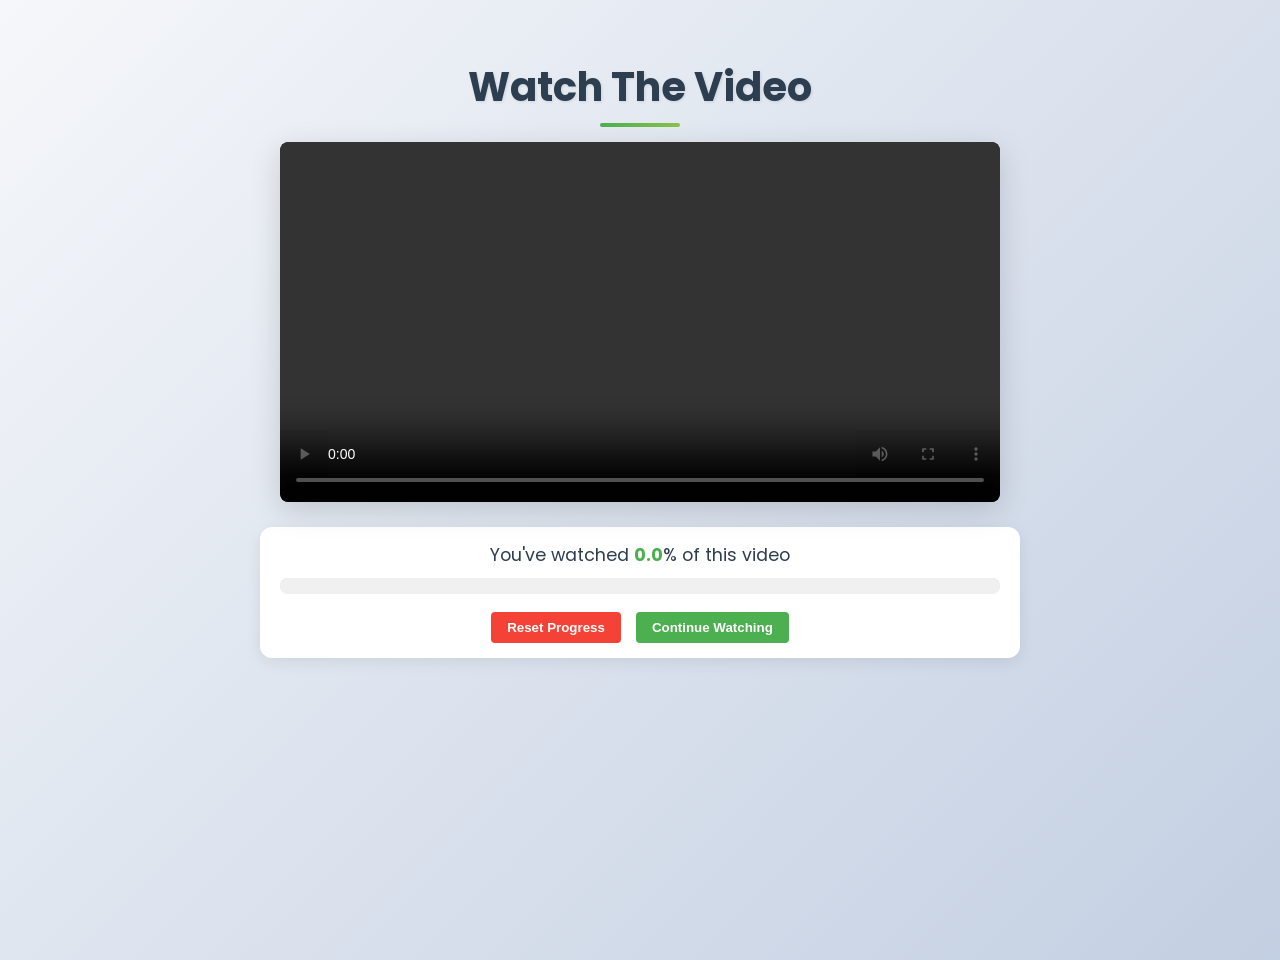
==== index.html @ 3141b615 "Video tracker implemented" ====
<!DOCTYPE html>
<html lang="en">
<head>
    <meta charset="UTF-8">
    <meta name="viewport" content="width=device-width, initial-scale=1.0">
    <title>Video Progress Tracker</title>
    <link rel="preconnect" href="https://fonts.googleapis.com">
    <link rel="preconnect" href="https://fonts.gstatic.com" crossorigin>
    <link href="https://fonts.googleapis.com/css2?family=Poppins:wght@400;500;600;700&display=swap" rel="stylesheet">
    <link rel="stylesheet" href="style.css">
</head>
<body>

    <h1>Watch The Video</h1>

    <div class="video-container">
        <video id="myVideo" controls>
            <source src="TP.mp4" type="video/mp4">
            Your browser doesn't support the video tag.
        </video>
    </div>

    <div class="progress-info">
        <div>You've watched <span id="progressText">0.0</span>% of this video</div>
        <progress id="progressBar" value="0" max="100"></progress>
        
        <div class="control-buttons">
            <button class="btn reset" id="resetProgress">Reset Progress</button>
            <button class="btn" id="jumpToMax">Continue Watching</button>
        </div>
    </div>

    <script src="script.js"></script>
</body>
</html>
---- style.css ----
body {
    font-family: 'Poppins', sans-serif;
    display: flex;
    flex-direction: column;
    align-items: center;
    padding: 30px;
    background: linear-gradient(135deg, #f5f7fa 0%, #c3cfe2 100%);
    min-height: 100vh;
    margin: 0;
}

h1 {
    color: #2c3e50;
    font-size: 2.5rem;
    margin-bottom: 25px;
    text-shadow: 1px 1px 3px rgba(0,0,0,0.1);
    position: relative;
}

h1:after {
    content: "";
    position: absolute;
    bottom: -10px;
    left: 50%;
    transform: translateX(-50%);
    width: 80px;
    height: 4px;
    background: linear-gradient(90deg, #4caf50, #8bc34a);
    border-radius: 2px;
}

.video-container {
    position: relative;
    width: 720px;
    max-width: 100%;
    border-radius: 8px;
    overflow: hidden;
    box-shadow: 0 8px 30px rgba(0,0,0,0.15);
    transition: transform 0.3s ease, box-shadow 0.3s ease;
}

.video-container:hover {
    transform: translateY(-5px);
    box-shadow: 0 12px 40px rgba(0,0,0,0.2);
}

video {
    display: block;
    width: 100%;
    border-radius: 8px;
    background-color: #000;
}

.progress-info {
    margin-top: 25px;
    width: 720px;
    max-width: 100%;
    text-align: center;
    font-size: 1.1em;
    color: #2c3e50;
    padding: 15px 20px;
    background-color: white;
    border-radius: 12px;
    box-shadow: 0 4px 15px rgba(0,0,0,0.08);
}

#progressBar {
    width: 100%;
    height: 16px;
    margin-top: 10px;
    appearance: none;
    border: none;
    border-radius: 8px;
    overflow: hidden;
    background-color: #f0f0f0;
    box-shadow: inset 0 2px 5px rgba(0,0,0,0.1);
}

/* Styling the progress bar fill */
#progressBar::-webkit-progress-bar {
    background-color: #f0f0f0;
    border-radius: 8px;
}

#progressBar::-webkit-progress-value {
    background: linear-gradient(90deg, #4caf50, #8bc34a);
    border-radius: 8px 0 0 8px;
    transition: width 0.2s ease-out;
    box-shadow: 0 0 10px rgba(76, 175, 80, 0.5);
}

#progressBar::-moz-progress-bar {
    background: linear-gradient(90deg, #4caf50, #8bc34a);
    border-radius: 8px;
    transition: width 0.2s ease-out;
}

#progressText {
    font-weight: bold;
    color: #4caf50;
    transition: color 0.3s;
}

.control-buttons {
    display: flex;
    justify-content: center;
    gap: 15px;
    margin-top: 15px;
}

.btn {
    padding: 8px 16px;
    background-color: #4caf50;
    color: white;
    border: none;
    border-radius: 4px;
    cursor: pointer;
    font-weight: 600;
    transition: all 0.2s;
}

.btn:hover {
    background-color: #3d9140;
    transform: translateY(-2px);
}

.btn.reset {
    background-color: #f44336;
}

.btn.reset:hover {
    background-color: #d32f2f;
}

@media (max-width: 768px) {
    h1 {
        font-size: 2rem;
    }
    
    .video-container, .progress-info {
        width: 95%;
    }
    
    .progress-info {
        padding: 10px;
    }
}
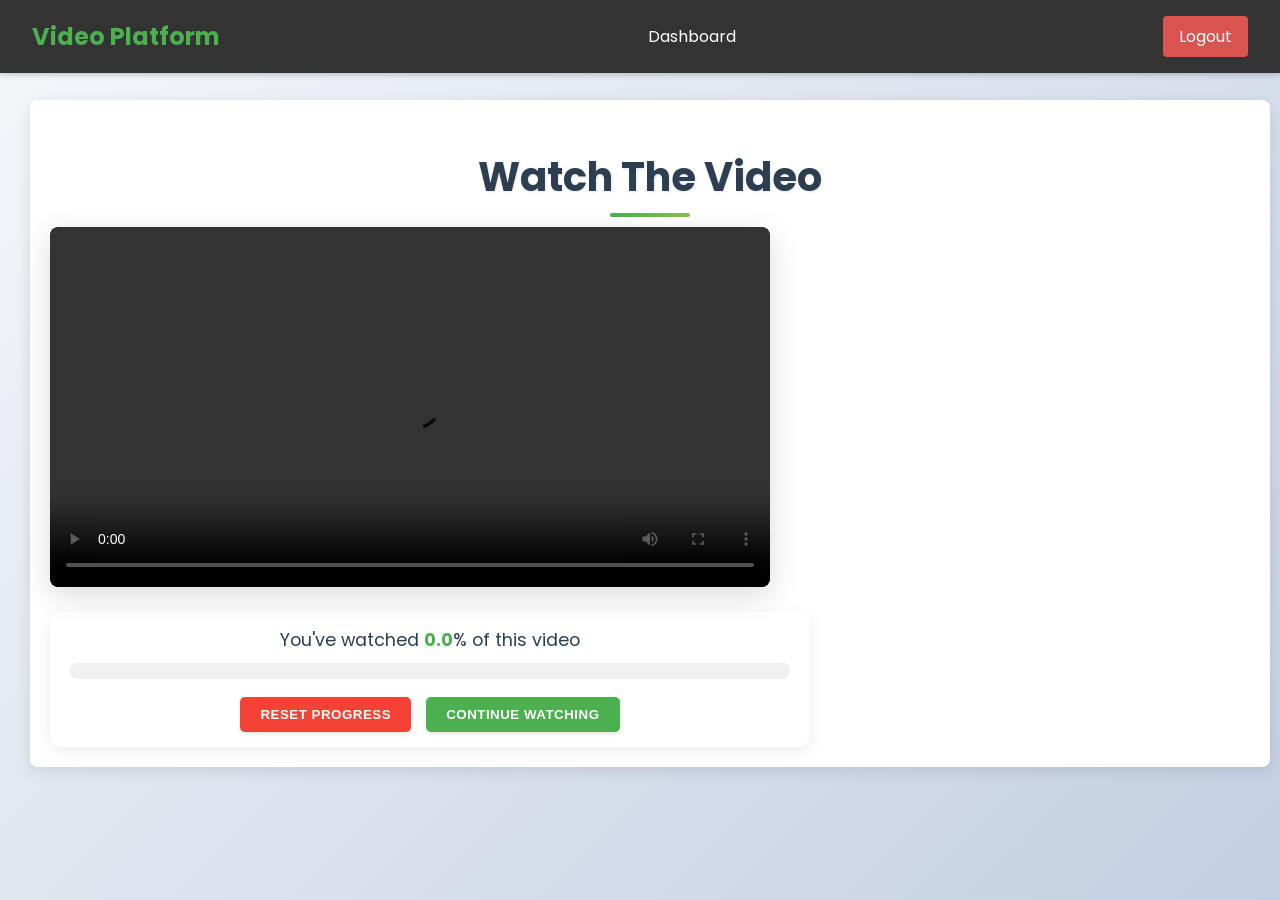
==== commit 649992e6: "Upgrade UI" ====
--- a/index.html
+++ b/index.html
@@ -1,4 +1,3 @@
-
 <!DOCTYPE html>
 <html lang="en">
 <head>
@@ -11,26 +10,59 @@
     <link rel="stylesheet" href="style.css">
 </head>
 <body>
+    <nav>
+        <ul>
+            <li><span class="site-title">Video Platform</span></li>
+            <li><a href="student.html">Dashboard</a></li>
+            <li><button onclick="logout()" class="logout-btn">Logout</button></li>
+        </ul>
+    </nav>
 
-    <h1>Watch The Video</h1>
+    <div class="main-container">
+        <h1>Watch The Video</h1>
 
-    <div class="video-container">
-        <video id="myVideo" controls>
-            <source src="TP.mp4" type="video/mp4">
-            Your browser doesn't support the video tag.
-        </video>
-    </div>
+        <div class="video-container">
+            <video id="myVideo" controls>
+                <source id="videoSource" src="" type="video/mp4">
+                Your browser doesn't support the video tag.
+            </video>
+        </div>
 
-    <div class="progress-info">
-        <div>You've watched <span id="progressText">0.0</span>% of this video</div>
-        <progress id="progressBar" value="0" max="100"></progress>
-        
-        <div class="control-buttons">
-            <button class="btn reset" id="resetProgress">Reset Progress</button>
-            <button class="btn" id="jumpToMax">Continue Watching</button>
+        <div class="progress-info">
+            <div>You've watched <span id="progressText">0.0</span>% of this video</div>
+            <progress id="progressBar" value="0" max="100"></progress>
+            
+            <div class="control-buttons">
+                <button class="btn reset" id="resetProgress">Reset Progress</button>
+                <button class="btn" id="jumpToMax">Continue Watching</button>
+            </div>
         </div>
     </div>
 
+    <script>
+    // Logout function
+    async function logout() {
+        const res = await fetch('/api/logout', {
+            method: 'POST',
+            credentials: 'include'
+        });
+        const data = await res.json();
+        if (data.success) {
+            window.location.href = 'login.html';
+        } else {
+            alert('Logout failed. Please try again.');
+        }
+    }
+
+    // Set video source based on query param
+    function getQueryParam(name) {
+        const url = new URL(window.location.href);
+        return url.searchParams.get(name);
+    }
+    const videoFile = getQueryParam('video') || 'TP.mp4';
+    document.getElementById('videoSource').src = '/uploads/' + videoFile;
+    document.getElementById('myVideo').load();
+    </script>
     <script src="script.js"></script>
 </body>
 </html>
--- a/style.css
+++ b/style.css
@@ -3,18 +3,23 @@
     display: flex;
     flex-direction: column;
     align-items: center;
-    padding: 30px;
+    padding-top: 80px;
+    padding-left: 30px;
+    padding-right: 30px;
+    padding-bottom: 30px;
     background: linear-gradient(135deg, #f5f7fa 0%, #c3cfe2 100%);
     min-height: 100vh;
     margin: 0;
+    box-sizing: border-box;
 }
 
 h1 {
     color: #2c3e50;
     font-size: 2.5rem;
-    margin-bottom: 25px;
+    margin-bottom: 20px;
     text-shadow: 1px 1px 3px rgba(0,0,0,0.1);
     position: relative;
+    text-align: center;
 }
 
 h1:after {
@@ -109,19 +114,23 @@
 }
 
 .btn {
-    padding: 8px 16px;
+    padding: 10px 20px;
     background-color: #4caf50;
     color: white;
     border: none;
-    border-radius: 4px;
+    border-radius: 5px;
     cursor: pointer;
     font-weight: 600;
-    transition: all 0.2s;
+    transition: all 0.2s ease-in-out;
+    box-shadow: 0 2px 4px rgba(0,0,0,0.1);
+    text-transform: uppercase;
+    letter-spacing: 0.5px;
 }
 
 .btn:hover {
     background-color: #3d9140;
     transform: translateY(-2px);
+    box-shadow: 0 4px 8px rgba(0,0,0,0.15);
 }
 
 .btn.reset {
@@ -132,7 +141,179 @@
     background-color: #d32f2f;
 }
 
+/* Table styling */
+table {
+    width: 100%;
+    border-collapse: collapse;
+    margin-top: 20px;
+    box-shadow: 0 2px 8px rgba(0,0,0,0.1);
+    border-radius: 8px;
+    overflow: hidden;
+}
+
+th, td {
+    border: 1px solid #ddd;
+    padding: 12px 15px;
+    text-align: left;
+    border-bottom: 1px solid #e0e0e0;
+}
+
+th {
+    background-color: #4caf50;
+    color: white;
+    font-weight: 600;
+}
+
+/* Alternating row colors for better readability */
+tr:nth-child(even) {
+    background-color: #f9f9f9;
+}
+
+tr:hover {
+    background-color: #f1f1f1;
+}
+
+/* Form styling */
+form {
+    background-color: #fff;
+    padding: 25px;
+    border-radius: 8px;
+    box-shadow: 0 4px 10px rgba(0,0,0,0.1);
+    margin-top: 20px;
+    width: 100%;
+    max-width: 500px;
+    margin-left: auto;
+    margin-right: auto;
+}
+
+form input[type="text"],
+form input[type="file"],
+form input[type="email"],
+form input[type="password"]
+{
+    width: calc(100% - 22px);
+    padding: 10px;
+    margin-bottom: 15px;
+    border: 1px solid #ccc;
+    border-radius: 4px;
+    box-sizing: border-box;
+}
+
+form label {
+    display: block;
+    margin-bottom: 8px;
+    font-weight: 500;
+    color: #333;
+}
+
+/* Radio button specific styling */
+form div.radio-group label {
+    display: inline-block;
+    margin-right: 15px;
+    font-weight: normal;
+}
+form div.radio-group input[type="radio"] {
+    margin-right: 5px;
+    vertical-align: middle;
+}
+
+/* Style for action buttons in tables */
+td .btn {
+    padding: 6px 12px;
+    font-size: 0.9em;
+    text-transform: none;
+}
+
+/* Container for main content to manage width and centering */
+.main-container {
+    width: 100%;
+    max-width: 1200px;
+    margin: 20px auto;
+    padding: 20px;
+    background-color: #ffffff;
+    border-radius: 8px;
+    box-shadow: 0 4px 15px rgba(0,0,0,0.1);
+}
+
+/* Navbar styles */
+nav {
+    background-color: #333;
+    color: white;
+    padding: 1em 0;
+    width: 100%;
+    position: fixed;
+    top: 0;
+    left: 0;
+    z-index: 1000;
+    box-shadow: 0 2px 5px rgba(0,0,0,0.2);
+}
+
+nav ul {
+    list-style-type: none;
+    margin: 0;
+    padding: 0 2em;
+    display: flex;
+    justify-content: space-between;
+    align-items: center;
+}
+
+nav ul li {
+    display: inline;
+}
+
+nav ul li a, nav ul li button {
+    color: white;
+    text-decoration: none;
+    padding: 0.5em 1em;
+    border-radius: 4px;
+    transition: background-color 0.3s;
+}
+
+nav ul li a:hover, nav ul li button:hover {
+    background-color: #555;
+}
+
+/* Style for logout button to distinguish it */
+nav ul li button.logout-btn {
+    background-color: #d9534f;
+    border: none;
+    cursor: pointer;
+    font-family: 'Poppins', sans-serif;
+    font-size: 1em;
+}
+
+nav ul li button.logout-btn:hover {
+    background-color: #c9302c;
+}
+
+/* Make the site logo/name more prominent */
+nav .site-title {
+    font-size: 1.5em;
+    font-weight: bold;
+    color: #4caf50;
+}
+
 @media (max-width: 768px) {
+    body {
+        padding-top: 70px;
+    }
+
+    nav ul {
+        flex-direction: column;
+        align-items: flex-start;
+    }
+    nav ul li {
+        display: block;
+        margin-bottom: 0.5em;
+    }
+    nav .site-title {
+        margin-bottom: 0.5em;
+    }
+    nav ul li button.logout-btn {
+        width: 100%;
+        text-align: left;
+    }
+
     h1 {
         font-size: 2rem;
     }
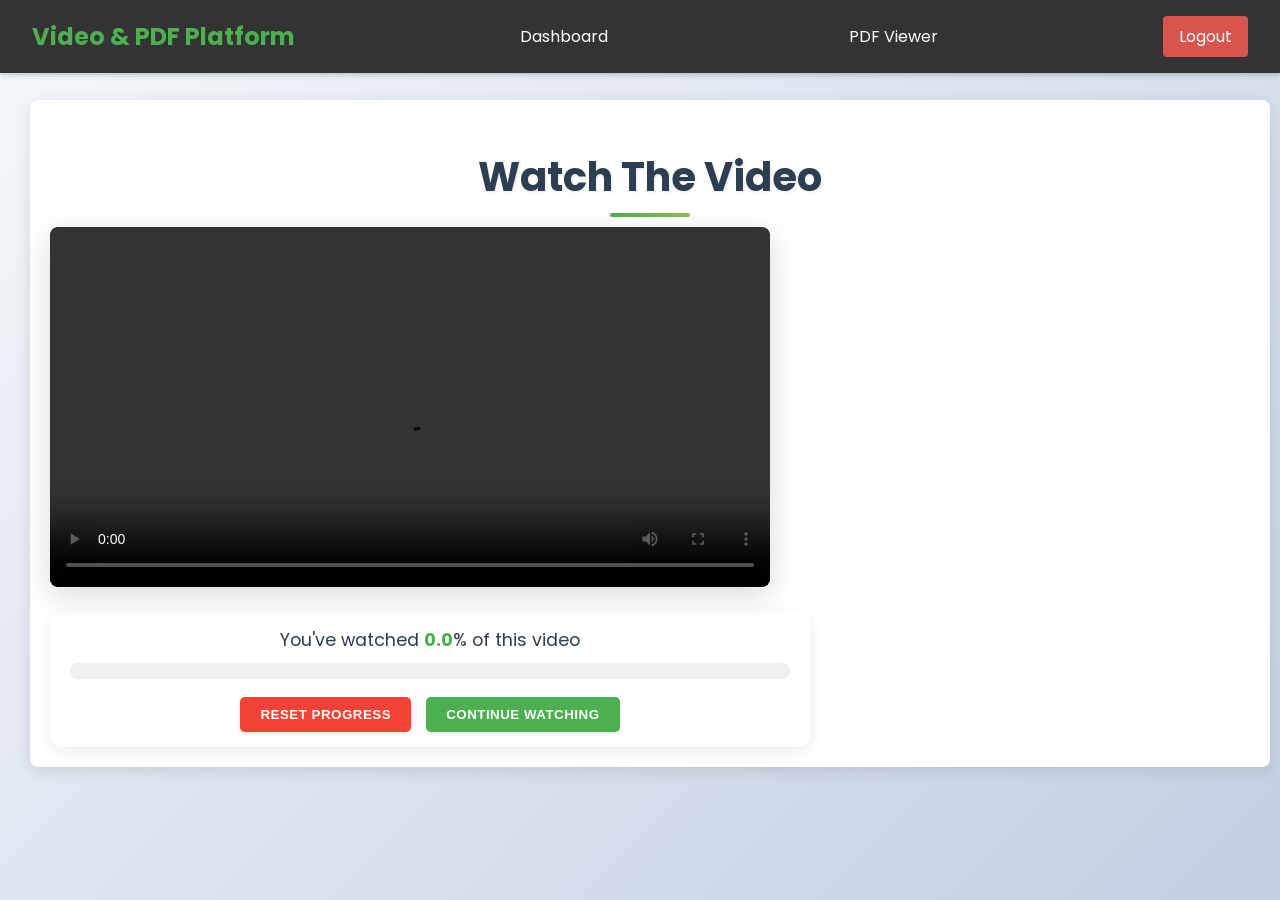
==== commit 7680290a: "Implement PDF Progress Tracker" ====
--- a/index.html
+++ b/index.html
@@ -12,8 +12,9 @@
 <body>
     <nav>
         <ul>
-            <li><span class="site-title">Video Platform</span></li>
+            <li><span class="site-title">Video & PDF Platform</span></li>
             <li><a href="student.html">Dashboard</a></li>
+            <li><a href="pdf_tracker.html">PDF Viewer</a></li>
             <li><button onclick="logout()" class="logout-btn">Logout</button></li>
         </ul>
     </nav>
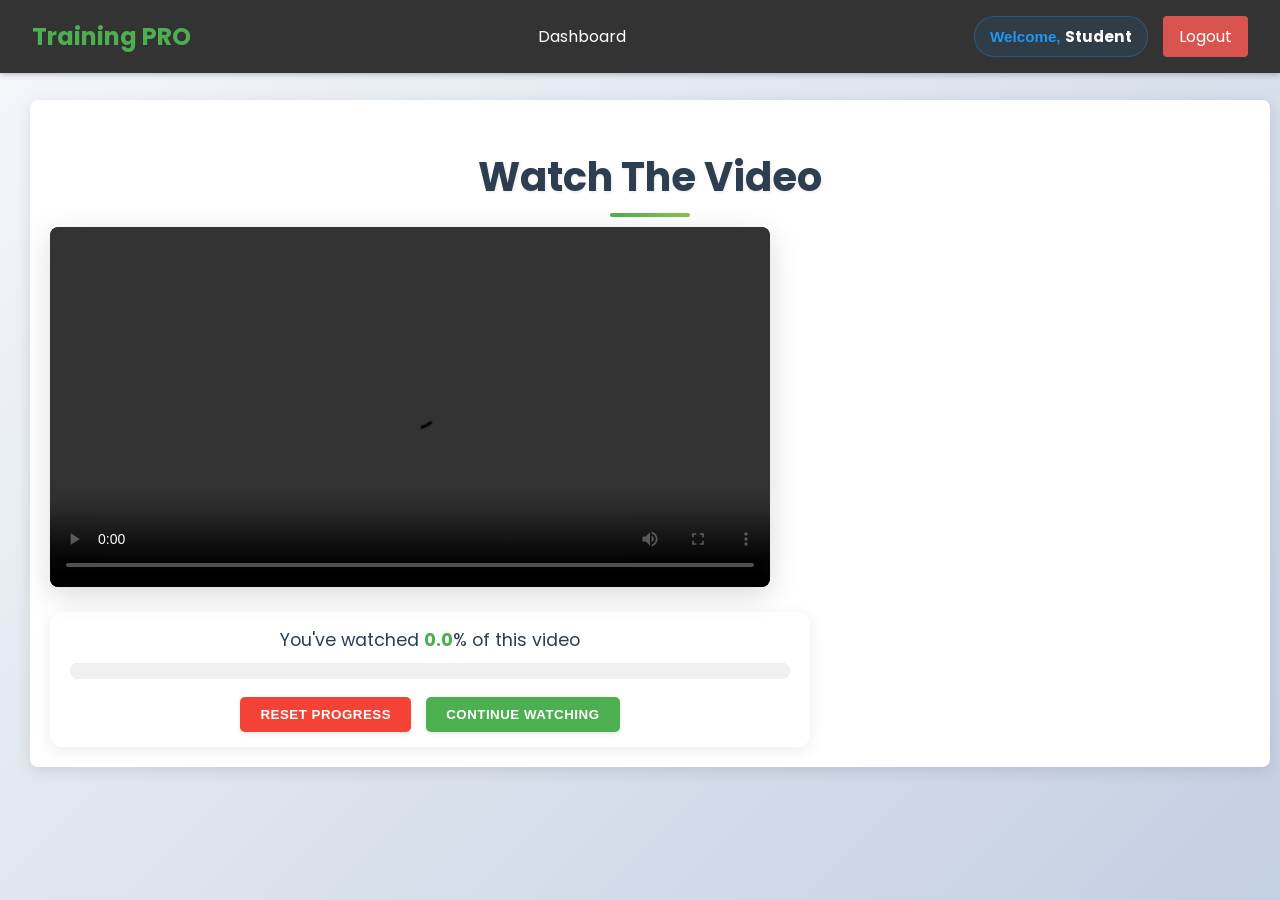
==== commit 42edbc16: "Navbar with name option" ====
--- a/index.html
+++ b/index.html
@@ -9,13 +9,14 @@
     <link href="https://fonts.googleapis.com/css2?family=Poppins:wght@400;500;600;700&display=swap" rel="stylesheet">
     <link rel="stylesheet" href="style.css">
 </head>
-<body>
-    <nav>
+<body>    <nav>
         <ul>
-            <li><span class="site-title">Video & PDF Platform</span></li>
+            <li><span class="site-title">Training PRO</span></li>
             <li><a href="student.html">Dashboard</a></li>
-            <li><a href="pdf_tracker.html">PDF Viewer</a></li>
-            <li><button onclick="logout()" class="logout-btn">Logout</button></li>
+            <li class="nav-right">
+                <span class="student-name">Welcome, <span id="studentName">Student</span></span>
+                <button onclick="logout()" class="logout-btn">Logout</button>
+            </li>
         </ul>
     </nav>
 
@@ -38,9 +39,24 @@
                 <button class="btn" id="jumpToMax">Continue Watching</button>
             </div>
         </div>
-    </div>
-
-    <script>
+    </div>    <script>
+    // Load student name
+    async function loadStudentName() {
+        try {
+            const res = await fetch('/api/get_session_info', {credentials: 'include'});
+            if (res.ok) {
+                const data = await res.json();
+                if (data.success && data.name) {
+                    document.getElementById('studentName').textContent = data.name;
+                } else {
+                    console.warn("No student name found in session");
+                }
+            }
+        } catch (error) {
+            console.error("Error loading student name:", error);
+        }
+    }
+    
     // Logout function
     async function logout() {
         const res = await fetch('/api/logout', {
@@ -59,10 +75,12 @@
     function getQueryParam(name) {
         const url = new URL(window.location.href);
         return url.searchParams.get(name);
-    }
-    const videoFile = getQueryParam('video') || 'TP.mp4';
+    }    const videoFile = getQueryParam('video') || 'TP.mp4';
     document.getElementById('videoSource').src = '/uploads/' + videoFile;
     document.getElementById('myVideo').load();
+    
+    // Load student name when page loads
+    loadStudentName();
     </script>
     <script src="script.js"></script>
 </body>
--- a/style.css
+++ b/style.css
@@ -235,6 +235,25 @@
     box-shadow: 0 4px 15px rgba(0,0,0,0.1);
 }
 
+/* Dashboard header styling */
+.dashboard-header {
+    text-align: center;
+    margin-bottom: 30px;
+    padding-bottom: 20px;
+    border-bottom: 2px solid #f0f0f0;
+}
+
+.dashboard-header h1 {
+    margin-bottom: 10px;
+}
+
+.welcome-message {
+    color: #666;
+    font-size: 1.1em;
+    margin: 0;
+    font-style: italic;
+}
+
 /* Navbar styles */
 nav {
     background-color: #333;
@@ -255,10 +274,47 @@
     display: flex;
     justify-content: space-between;
     align-items: center;
+    flex-wrap: wrap;
 }
 
 nav ul li {
-    display: inline;
+    display: inline-flex;
+    align-items: center;
+}
+
+/* Navigation sections */
+nav ul li.nav-center {
+    flex-grow: 1;
+    text-align: center;
+}
+
+nav ul li.nav-right {
+    display: flex;
+    align-items: center;
+    gap: 15px;
+}
+
+/* Instructor & Student name styling */
+.instructor-name, .student-name {
+    color: #4caf50;
+    font-weight: 600;
+    font-size: 0.95em;
+    padding: 0.5em 1em;
+    background: rgba(76, 175, 80, 0.1);
+    border-radius: 20px;
+    border: 1px solid rgba(76, 175, 80, 0.3);
+}
+
+.instructor-name span, .student-name span {
+    color: #ffffff;
+    font-weight: 700;
+}
+
+/* Student specific styling - blue color scheme */
+.student-name {
+    color: #2196f3;
+    background: rgba(33, 150, 243, 0.1);
+    border: 1px solid rgba(33, 150, 243, 0.3);
 }
 
 nav ul li a, nav ul li button {
@@ -301,17 +357,35 @@
     nav ul {
         flex-direction: column;
         align-items: flex-start;
-    }
+        gap: 10px;
+    }
+    
     nav ul li {
         display: block;
-        margin-bottom: 0.5em;
-    }
+        width: 100%;
+    }
+    
+    nav ul li.nav-center {
+        text-align: left;
+    }
+    
+    nav ul li.nav-right {
+        justify-content: space-between;
+        width: 100%;
+    }
+    
+    .instructor-name {
+        font-size: 0.85em;
+        padding: 0.3em 0.8em;
+    }
+    
     nav .site-title {
         margin-bottom: 0.5em;
     }
+    
     nav ul li button.logout-btn {
-        width: 100%;
-        text-align: left;
+        padding: 0.3em 0.8em;
+        font-size: 0.9em;
     }
 
     h1 {
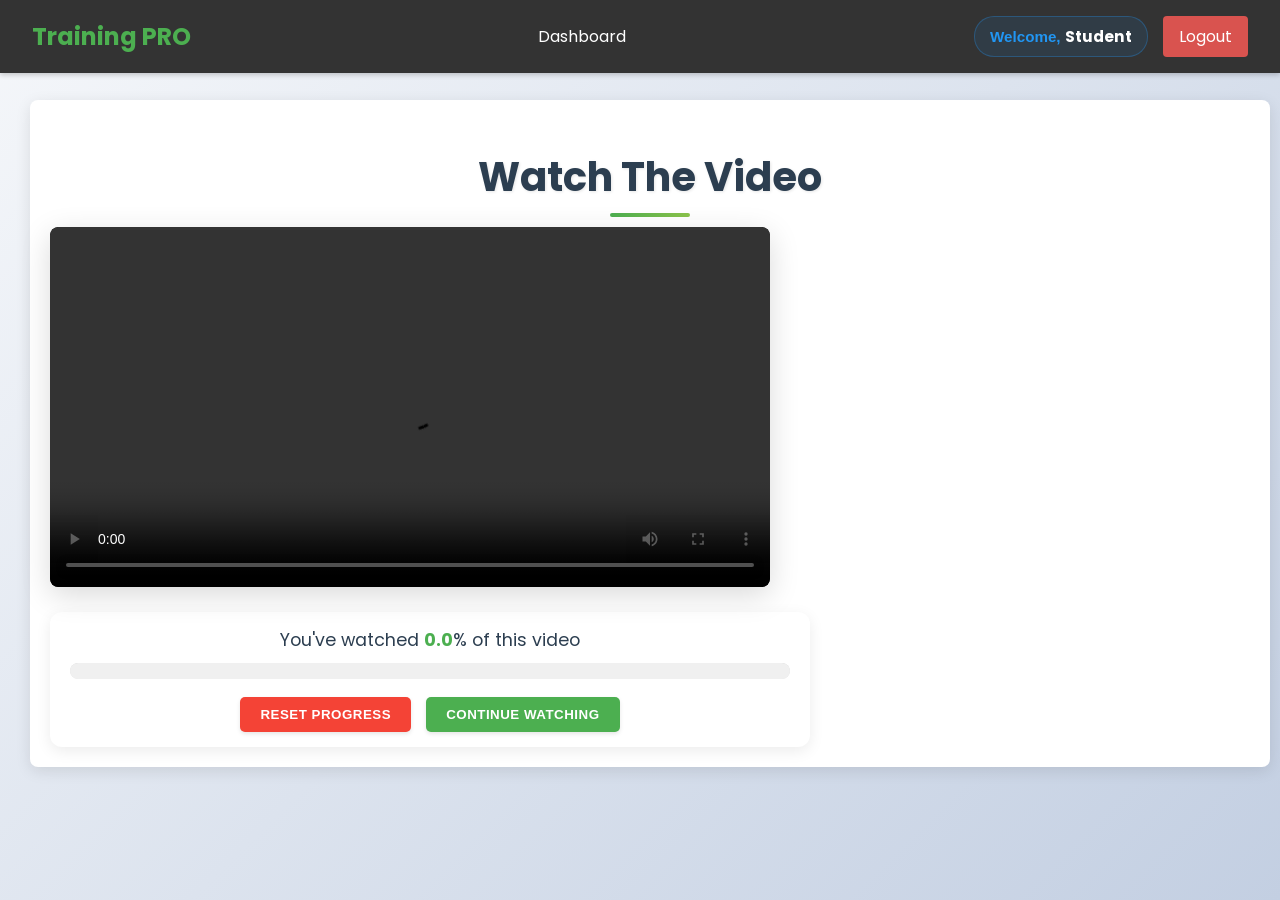
==== commit 491e8f04: "Duplicate Student Dashboard Removed" ====
--- a/index.html
+++ b/index.html
@@ -12,7 +12,7 @@
 <body>    <nav>
         <ul>
             <li><span class="site-title">Training PRO</span></li>
-            <li><a href="student.html">Dashboard</a></li>
+            <li><a href="student_dashboard.html">Dashboard</a></li>
             <li class="nav-right">
                 <span class="student-name">Welcome, <span id="studentName">Student</span></span>
                 <button onclick="logout()" class="logout-btn">Logout</button>
--- a/style.css
+++ b/style.css
@@ -342,6 +342,46 @@
     background-color: #c9302c;
 }
 
+/* Style for back to dashboard button */
+nav ul li button.back-dashboard-btn {
+    background-color: #28a745 !important;
+    color: white !important;
+    border: none !important;
+    cursor: pointer;
+    font-family: 'Poppins', sans-serif;
+    font-size: 1em;
+    font-weight: bold;
+    padding: 8px 16px !important;
+    border-radius: 4px !important;
+}
+
+nav ul li button.back-dashboard-btn:hover {
+    background-color: #218838 !important;
+}
+
+/* Style for back to courses button */
+nav ul li button.back-btn {
+    background-color: #2196f3 !important;
+    color: white !important;
+    border: none !important;
+    cursor: pointer;
+    font-family: 'Poppins', sans-serif;
+    font-size: 1em;
+    font-weight: bold;
+    padding: 10px 20px !important;
+    border-radius: 6px !important;
+    text-transform: uppercase;
+    letter-spacing: 1px;
+    transition: all 0.3s ease;
+    box-shadow: 0 2px 4px rgba(0,0,0,0.2);
+}
+
+nav ul li button.back-btn:hover {
+    background-color: #1976d2 !important;
+    transform: translateY(-1px);
+    box-shadow: 0 4px 8px rgba(0,0,0,0.3);
+}
+
 /* Make the site logo/name more prominent */
 nav .site-title {
     font-size: 1.5em;
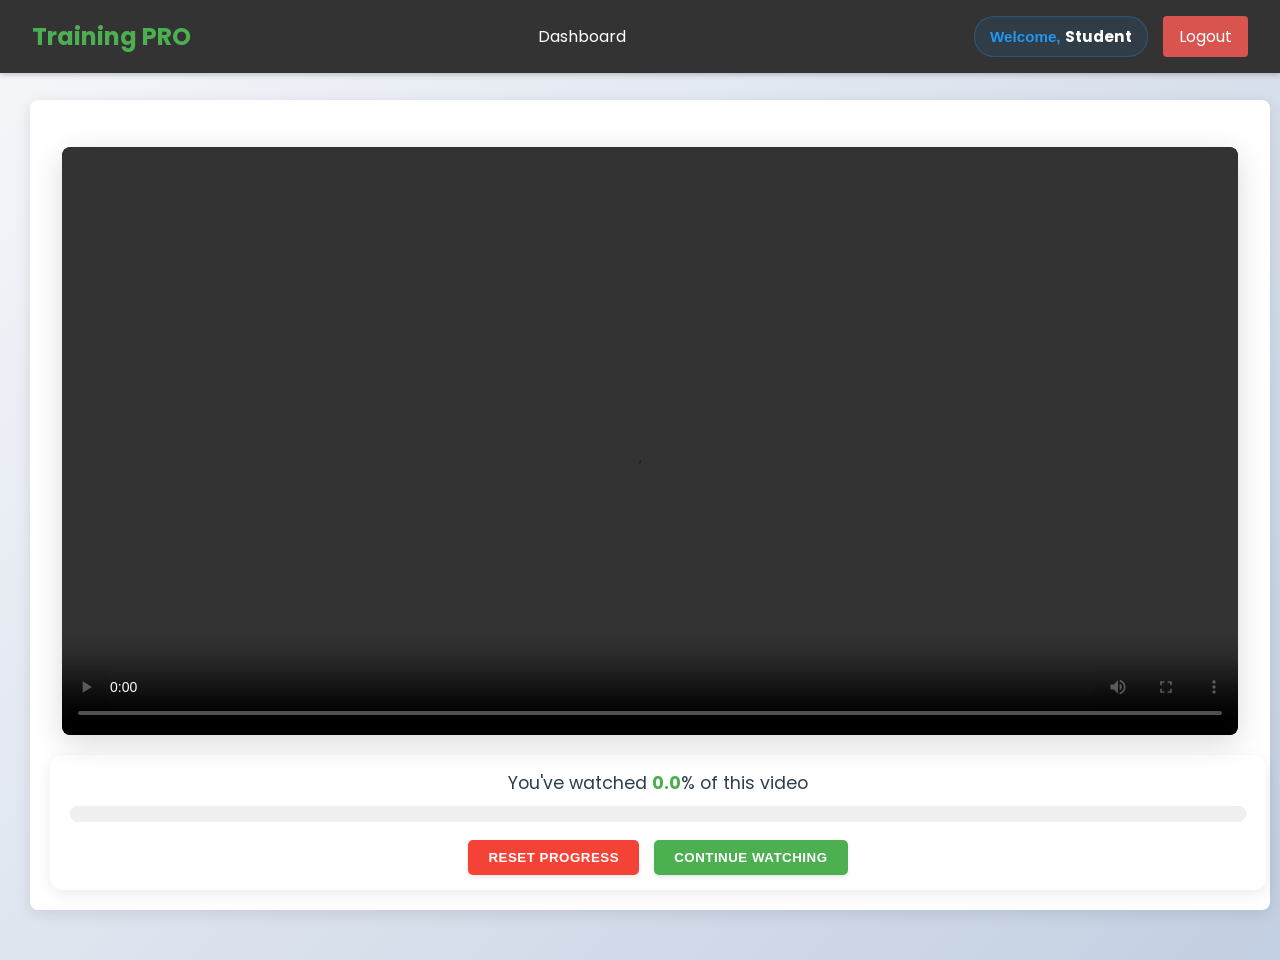
==== commit 558cb7fa: "Canvas size of file display improved" ====
--- a/index.html
+++ b/index.html
@@ -21,7 +21,7 @@
     </nav>
 
     <div class="main-container">
-        <h1>Watch The Video</h1>
+        <h1></h1>
 
         <div class="video-container">
             <video id="myVideo" controls>
--- a/style.css
+++ b/style.css
@@ -34,32 +34,34 @@
     border-radius: 2px;
 }
 
-.video-container {
+.video-container, .audio-container {
     position: relative;
-    width: 720px;
-    max-width: 100%;
+    width: 98%;
+    max-width: 1200px;
     border-radius: 8px;
     overflow: hidden;
     box-shadow: 0 8px 30px rgba(0,0,0,0.15);
     transition: transform 0.3s ease, box-shadow 0.3s ease;
-}
-
-.video-container:hover {
+    margin: 0 auto;
+}
+
+.video-container:hover, .audio-container:hover {
     transform: translateY(-5px);
     box-shadow: 0 12px 40px rgba(0,0,0,0.2);
 }
 
-video {
+video, audio {
     display: block;
     width: 100%;
     border-radius: 8px;
     background-color: #000;
+    min-height: 60px;
 }
 
 .progress-info {
-    margin-top: 25px;
-    width: 720px;
-    max-width: 100%;
+    margin-top: 20px;
+    width: 98%;
+    max-width: 1200px;
     text-align: center;
     font-size: 1.1em;
     color: #2c3e50;
@@ -67,6 +69,8 @@
     background-color: white;
     border-radius: 12px;
     box-shadow: 0 4px 15px rgba(0,0,0,0.08);
+    margin-left: auto;
+    margin-right: auto;
 }
 
 #progressBar {
@@ -432,11 +436,17 @@
         font-size: 2rem;
     }
     
-    .video-container, .progress-info {
-        width: 95%;
-    }
-    
+    .video-container, .audio-container, .progress-info {
+        width: 98%;
+    }
+
     .progress-info {
         padding: 10px;
+        font-size: 1em;
+    }
+
+    .main-container {
+        margin: 10px auto;
+        padding: 15px;
     }
 }
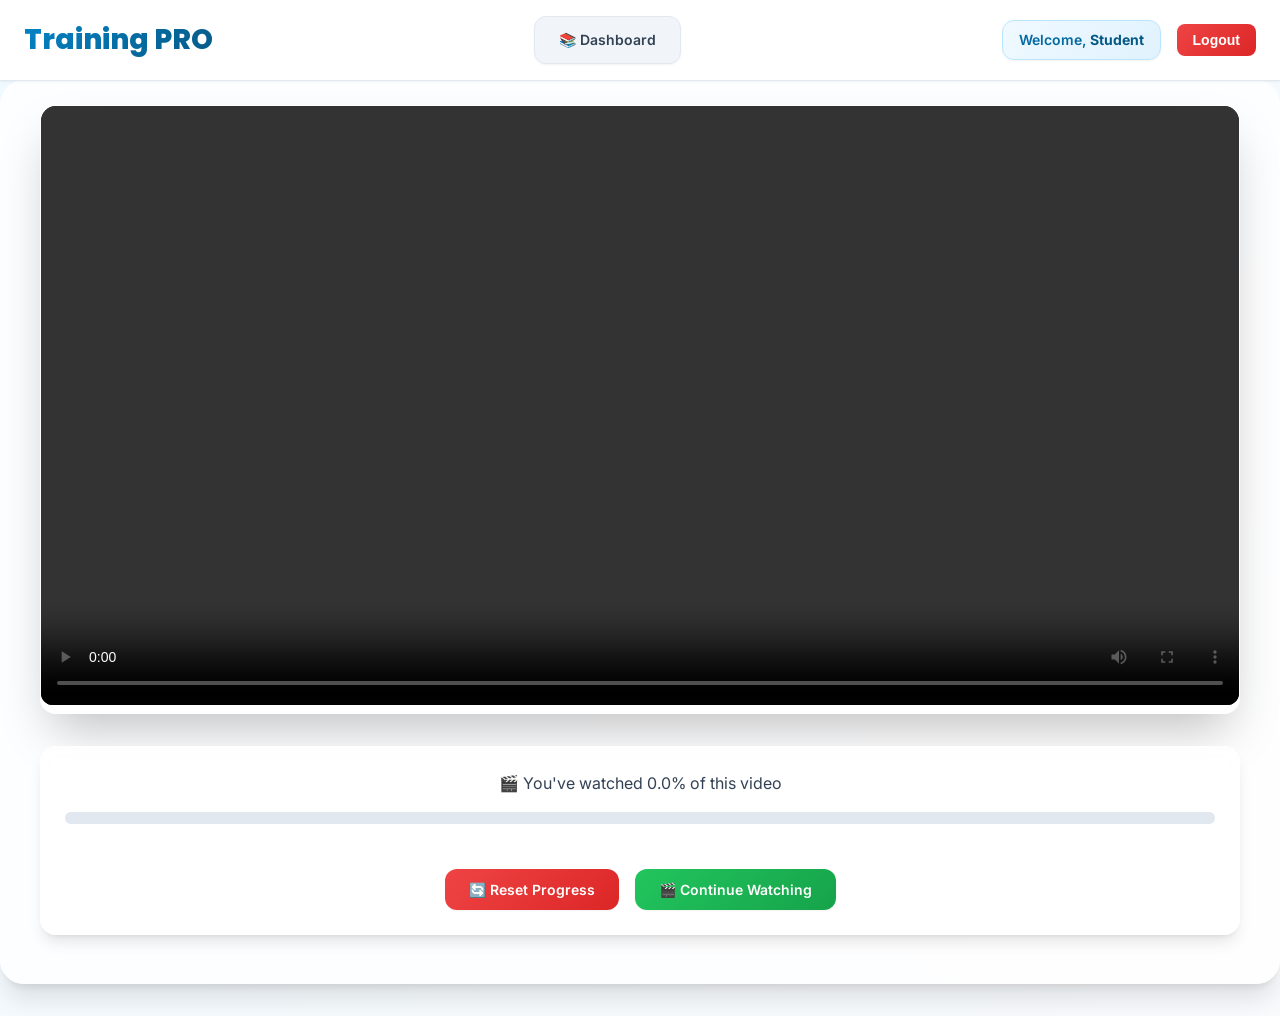
==== commit 1b03ad32: "Implement mordern UI" ====
--- a/index.html
+++ b/index.html
@@ -3,16 +3,17 @@
 <head>
     <meta charset="UTF-8">
     <meta name="viewport" content="width=device-width, initial-scale=1.0">
-    <title>Video Progress Tracker</title>
+    <title>Video Player - Training PRO</title>
+    <link rel="stylesheet" href="modern-style.css">
     <link rel="preconnect" href="https://fonts.googleapis.com">
     <link rel="preconnect" href="https://fonts.gstatic.com" crossorigin>
-    <link href="https://fonts.googleapis.com/css2?family=Poppins:wght@400;500;600;700&display=swap" rel="stylesheet">
-    <link rel="stylesheet" href="style.css">
+    <link href="https://fonts.googleapis.com/css2?family=Inter:wght@300;400;500;600;700;800&family=Poppins:wght@300;400;500;600;700;800&display=swap" rel="stylesheet">
 </head>
-<body>    <nav>
+<body class="fade-in">
+    <nav>
         <ul>
             <li><span class="site-title">Training PRO</span></li>
-            <li><a href="student_dashboard.html">Dashboard</a></li>
+            <li><a href="student_dashboard.html" class="btn btn-secondary">📚 Dashboard</a></li>
             <li class="nav-right">
                 <span class="student-name">Welcome, <span id="studentName">Student</span></span>
                 <button onclick="logout()" class="logout-btn">Logout</button>
@@ -20,9 +21,7 @@
         </ul>
     </nav>
 
-    <div class="main-container">
-        <h1></h1>
-
+    <div class="main-container slide-in">
         <div class="video-container">
             <video id="myVideo" controls>
                 <source id="videoSource" src="" type="video/mp4">
@@ -30,13 +29,13 @@
             </video>
         </div>
 
-        <div class="progress-info">
-            <div>You've watched <span id="progressText">0.0</span>% of this video</div>
+        <div class="progress-info slide-in">
+            <div>🎬 You've watched <span id="progressText">0.0</span>% of this video</div>
             <progress id="progressBar" value="0" max="100"></progress>
-            
+
             <div class="control-buttons">
-                <button class="btn reset" id="resetProgress">Reset Progress</button>
-                <button class="btn" id="jumpToMax">Continue Watching</button>
+                <button class="btn btn-error" id="resetProgress">🔄 Reset Progress</button>
+                <button class="btn btn-success" id="jumpToMax">🎬 Continue Watching</button>
             </div>
         </div>
     </div>    <script>
--- a/modern-style.css
+++ b/modern-style.css
@@ -0,0 +1,916 @@
+/* ===== TRAINING PRO - PROFESSIONAL UI DESIGN SYSTEM ===== */
+
+/* Import Google Fonts */
+@import url('https://fonts.googleapis.com/css2?family=Inter:wght@300;400;500;600;700;800&family=Poppins:wght@300;400;500;600;700;800&display=swap');
+
+/* ===== CSS VARIABLES - DESIGN TOKENS ===== */
+:root {
+  /* Primary Colors */
+  --primary-50: #f0f9ff;
+  --primary-100: #e0f2fe;
+  --primary-200: #bae6fd;
+  --primary-300: #7dd3fc;
+  --primary-400: #38bdf8;
+  --primary-500: #0ea5e9;
+  --primary-600: #0284c7;
+  --primary-700: #0369a1;
+  --primary-800: #075985;
+  --primary-900: #0c4a6e;
+
+  /* Secondary Colors */
+  --secondary-50: #f8fafc;
+  --secondary-100: #f1f5f9;
+  --secondary-200: #e2e8f0;
+  --secondary-300: #cbd5e1;
+  --secondary-400: #94a3b8;
+  --secondary-500: #64748b;
+  --secondary-600: #475569;
+  --secondary-700: #334155;
+  --secondary-800: #1e293b;
+  --secondary-900: #0f172a;
+
+  /* Success Colors */
+  --success-50: #f0fdf4;
+  --success-500: #22c55e;
+  --success-600: #16a34a;
+  --success-700: #15803d;
+
+  /* Warning Colors */
+  --warning-50: #fffbeb;
+  --warning-500: #f59e0b;
+  --warning-600: #d97706;
+
+  /* Error Colors */
+  --error-50: #fef2f2;
+  --error-500: #ef4444;
+  --error-600: #dc2626;
+
+  /* Typography */
+  --font-primary: 'Inter', -apple-system, BlinkMacSystemFont, 'Segoe UI', sans-serif;
+  --font-display: 'Poppins', -apple-system, BlinkMacSystemFont, 'Segoe UI', sans-serif;
+
+  /* Spacing */
+  --space-1: 0.25rem;
+  --space-2: 0.5rem;
+  --space-3: 0.75rem;
+  --space-4: 1rem;
+  --space-5: 1.25rem;
+  --space-6: 1.5rem;
+  --space-8: 2rem;
+  --space-10: 2.5rem;
+  --space-12: 3rem;
+  --space-16: 4rem;
+  --space-20: 5rem;
+
+  /* Border Radius */
+  --radius-sm: 0.375rem;
+  --radius-md: 0.5rem;
+  --radius-lg: 0.75rem;
+  --radius-xl: 1rem;
+  --radius-2xl: 1.5rem;
+
+  /* Shadows */
+  --shadow-sm: 0 1px 2px 0 rgb(0 0 0 / 0.05);
+  --shadow-md: 0 4px 6px -1px rgb(0 0 0 / 0.1), 0 2px 4px -2px rgb(0 0 0 / 0.1);
+  --shadow-lg: 0 10px 15px -3px rgb(0 0 0 / 0.1), 0 4px 6px -4px rgb(0 0 0 / 0.1);
+  --shadow-xl: 0 20px 25px -5px rgb(0 0 0 / 0.1), 0 8px 10px -6px rgb(0 0 0 / 0.1);
+  --shadow-2xl: 0 25px 50px -12px rgb(0 0 0 / 0.25);
+
+  /* Transitions */
+  --transition-fast: 150ms ease-in-out;
+  --transition-normal: 250ms ease-in-out;
+  --transition-slow: 350ms ease-in-out;
+}
+
+/* ===== RESET & BASE STYLES ===== */
+* {
+  margin: 0;
+  padding: 0;
+  box-sizing: border-box;
+}
+
+html {
+  scroll-behavior: smooth;
+}
+
+body {
+  font-family: var(--font-primary);
+  font-size: 16px;
+  line-height: 1.6;
+  color: var(--secondary-700);
+  background: linear-gradient(135deg, var(--primary-50) 0%, var(--secondary-50) 100%);
+  min-height: 100vh;
+  padding-top: 80px;
+  overflow-x: hidden;
+}
+
+/* ===== TYPOGRAPHY ===== */
+h1, h2, h3, h4, h5, h6 {
+  font-family: var(--font-display);
+  font-weight: 700;
+  line-height: 1.2;
+  color: var(--secondary-900);
+  margin-bottom: var(--space-4);
+}
+
+h1 {
+  font-size: 3rem;
+  font-weight: 800;
+  background: linear-gradient(135deg, var(--primary-600), var(--primary-800));
+  -webkit-background-clip: text;
+  -webkit-text-fill-color: transparent;
+  background-clip: text;
+  text-align: center;
+  margin-bottom: var(--space-6);
+}
+
+h2 {
+  font-size: 2rem;
+  color: var(--secondary-800);
+  margin-bottom: var(--space-5);
+}
+
+h3 {
+  font-size: 1.5rem;
+  color: var(--secondary-700);
+  margin-bottom: var(--space-4);
+}
+
+p {
+  margin-bottom: var(--space-4);
+  color: var(--secondary-600);
+}
+
+/* ===== NAVIGATION ===== */
+nav {
+  background: rgba(255, 255, 255, 0.95);
+  backdrop-filter: blur(20px);
+  border-bottom: 1px solid var(--secondary-200);
+  padding: var(--space-4) 0;
+  position: fixed;
+  top: 0;
+  left: 0;
+  right: 0;
+  z-index: 1000;
+  box-shadow: var(--shadow-sm);
+  transition: var(--transition-normal);
+}
+
+nav ul {
+  list-style: none;
+  display: flex;
+  justify-content: space-between;
+  align-items: center;
+  max-width: 1400px;
+  margin: 0 auto;
+  padding: 0 var(--space-6);
+}
+
+nav ul li {
+  display: flex;
+  align-items: center;
+}
+
+.site-title {
+  font-family: var(--font-display);
+  font-size: 1.75rem;
+  font-weight: 800;
+  background: linear-gradient(135deg, var(--primary-600), var(--primary-800));
+  -webkit-background-clip: text;
+  -webkit-text-fill-color: transparent;
+  background-clip: text;
+  text-decoration: none;
+}
+
+.nav-right {
+  display: flex;
+  align-items: center;
+  gap: var(--space-4);
+}
+
+.student-name, .instructor-name {
+  background: linear-gradient(135deg, var(--primary-50), var(--primary-100));
+  color: var(--primary-700);
+  padding: var(--space-2) var(--space-4);
+  border-radius: var(--radius-lg);
+  font-weight: 600;
+  font-size: 0.875rem;
+  border: 1px solid var(--primary-200);
+  box-shadow: var(--shadow-sm);
+}
+
+.student-name span, .instructor-name span {
+  color: var(--primary-800);
+  font-weight: 700;
+}
+
+/* ===== BUTTONS ===== */
+.btn {
+  display: inline-flex;
+  align-items: center;
+  justify-content: center;
+  gap: var(--space-2);
+  padding: var(--space-3) var(--space-6);
+  font-family: var(--font-primary);
+  font-size: 0.875rem;
+  font-weight: 600;
+  text-decoration: none;
+  border: none;
+  border-radius: var(--radius-lg);
+  cursor: pointer;
+  transition: var(--transition-fast);
+  box-shadow: var(--shadow-sm);
+  position: relative;
+  overflow: hidden;
+}
+
+.btn:before {
+  content: '';
+  position: absolute;
+  top: 0;
+  left: -100%;
+  width: 100%;
+  height: 100%;
+  background: linear-gradient(90deg, transparent, rgba(255,255,255,0.2), transparent);
+  transition: var(--transition-normal);
+}
+
+.btn:hover:before {
+  left: 100%;
+}
+
+/* Primary Button */
+.btn-primary {
+  background: linear-gradient(135deg, var(--primary-500), var(--primary-600));
+  color: white;
+}
+
+.btn-primary:hover {
+  background: linear-gradient(135deg, var(--primary-600), var(--primary-700));
+  transform: translateY(-2px);
+  box-shadow: var(--shadow-lg);
+}
+
+/* Secondary Button */
+.btn-secondary {
+  background: var(--secondary-100);
+  color: var(--secondary-700);
+  border: 1px solid var(--secondary-200);
+}
+
+.btn-secondary:hover {
+  background: var(--secondary-200);
+  transform: translateY(-1px);
+  box-shadow: var(--shadow-md);
+}
+
+/* Success Button */
+.btn-success {
+  background: linear-gradient(135deg, var(--success-500), var(--success-600));
+  color: white;
+}
+
+.btn-success:hover {
+  background: linear-gradient(135deg, var(--success-600), var(--success-700));
+  transform: translateY(-2px);
+  box-shadow: var(--shadow-lg);
+}
+
+/* Warning Button */
+.btn-warning {
+  background: linear-gradient(135deg, var(--warning-500), var(--warning-600));
+  color: white;
+}
+
+/* Error/Reset Button */
+.btn-error, .btn.reset {
+  background: linear-gradient(135deg, var(--error-500), var(--error-600));
+  color: white;
+}
+
+.btn-error:hover, .btn.reset:hover {
+  background: linear-gradient(135deg, var(--error-600), #b91c1c);
+  transform: translateY(-2px);
+  box-shadow: var(--shadow-lg);
+}
+
+/* Logout Button */
+.logout-btn {
+  background: linear-gradient(135deg, var(--error-500), var(--error-600));
+  color: white;
+  padding: var(--space-2) var(--space-4);
+  font-size: 0.875rem;
+  border-radius: var(--radius-md);
+  border: none;
+  font-weight: 600;
+  cursor: pointer;
+  transition: var(--transition-fast);
+}
+
+.logout-btn:hover {
+  background: linear-gradient(135deg, var(--error-600), #b91c1c);
+  transform: translateY(-1px);
+  box-shadow: var(--shadow-md);
+}
+
+/* Back Button */
+.back-btn, .back-dashboard-btn {
+  background: linear-gradient(135deg, var(--primary-500), var(--primary-600));
+  color: white;
+  padding: var(--space-3) var(--space-6);
+  font-size: 0.875rem;
+  font-weight: 700;
+  text-transform: uppercase;
+  letter-spacing: 0.5px;
+  border-radius: var(--radius-lg);
+  border: none;
+  cursor: pointer;
+  transition: var(--transition-fast);
+  box-shadow: var(--shadow-md);
+}
+
+.back-btn:hover, .back-dashboard-btn:hover {
+  background: linear-gradient(135deg, var(--primary-600), var(--primary-700));
+  transform: translateY(-2px);
+  box-shadow: var(--shadow-xl);
+}
+
+/* ===== CONTAINERS & LAYOUTS ===== */
+.main-container {
+  max-width: 1400px;
+  margin: 0 auto;
+  padding: var(--space-6);
+  background: rgba(255, 255, 255, 0.8);
+  backdrop-filter: blur(20px);
+  border-radius: var(--radius-2xl);
+  box-shadow: var(--shadow-xl);
+  border: 1px solid rgba(255, 255, 255, 0.2);
+  margin-bottom: var(--space-8);
+}
+
+.dashboard-header {
+  text-align: center;
+  margin-bottom: var(--space-10);
+  padding-bottom: var(--space-6);
+  border-bottom: 2px solid var(--secondary-100);
+  position: relative;
+}
+
+.dashboard-header::after {
+  content: '';
+  position: absolute;
+  bottom: -2px;
+  left: 50%;
+  transform: translateX(-50%);
+  width: 100px;
+  height: 4px;
+  background: linear-gradient(135deg, var(--primary-500), var(--primary-600));
+  border-radius: var(--radius-sm);
+}
+
+.welcome-message {
+  color: var(--secondary-600);
+  font-size: 1.125rem;
+  font-weight: 500;
+  margin: 0;
+  font-style: normal;
+}
+
+/* ===== CARDS ===== */
+.card {
+  background: rgba(255, 255, 255, 0.9);
+  backdrop-filter: blur(10px);
+  border-radius: var(--radius-xl);
+  padding: var(--space-6);
+  box-shadow: var(--shadow-lg);
+  border: 1px solid rgba(255, 255, 255, 0.2);
+  transition: var(--transition-normal);
+  margin-bottom: var(--space-6);
+}
+
+.card:hover {
+  transform: translateY(-4px);
+  box-shadow: var(--shadow-2xl);
+}
+
+.card-header {
+  display: flex;
+  align-items: center;
+  justify-content: space-between;
+  margin-bottom: var(--space-4);
+  padding-bottom: var(--space-3);
+  border-bottom: 1px solid var(--secondary-100);
+}
+
+.card-title {
+  font-size: 1.25rem;
+  font-weight: 700;
+  color: var(--secondary-800);
+  margin: 0;
+}
+
+.card-subtitle {
+  font-size: 0.875rem;
+  color: var(--secondary-500);
+  margin: 0;
+}
+
+/* ===== TABLES ===== */
+table {
+  width: 100%;
+  border-collapse: collapse;
+  background: rgba(255, 255, 255, 0.9);
+  backdrop-filter: blur(10px);
+  border-radius: var(--radius-lg);
+  overflow: hidden;
+  box-shadow: var(--shadow-lg);
+  margin-bottom: var(--space-8);
+}
+
+thead {
+  background: linear-gradient(135deg, var(--primary-500), var(--primary-600));
+  color: white;
+}
+
+thead th {
+  padding: var(--space-4) var(--space-3);
+  font-weight: 600;
+  text-align: left;
+  font-size: 0.875rem;
+  text-transform: uppercase;
+  letter-spacing: 0.5px;
+}
+
+tbody tr {
+  border-bottom: 1px solid var(--secondary-100);
+  transition: var(--transition-fast);
+}
+
+tbody tr:hover {
+  background: var(--primary-50);
+}
+
+tbody tr:last-child {
+  border-bottom: none;
+}
+
+tbody td {
+  padding: var(--space-4) var(--space-3);
+  font-size: 0.875rem;
+  color: var(--secondary-700);
+}
+
+/* ===== FORMS ===== */
+form {
+  background: rgba(255, 255, 255, 0.9);
+  backdrop-filter: blur(10px);
+  padding: var(--space-8);
+  border-radius: var(--radius-xl);
+  box-shadow: var(--shadow-xl);
+  border: 1px solid rgba(255, 255, 255, 0.2);
+  max-width: 500px;
+  margin: 0 auto;
+}
+
+label {
+  display: block;
+  font-weight: 600;
+  color: var(--secondary-700);
+  margin-bottom: var(--space-2);
+  font-size: 0.875rem;
+}
+
+input[type="text"],
+input[type="email"],
+input[type="password"],
+input[type="file"],
+select,
+textarea {
+  width: 100%;
+  padding: var(--space-3) var(--space-4);
+  border: 2px solid var(--secondary-200);
+  border-radius: var(--radius-lg);
+  font-size: 1rem;
+  font-family: var(--font-primary);
+  background: rgba(255, 255, 255, 0.8);
+  transition: var(--transition-fast);
+  margin-bottom: var(--space-4);
+}
+
+input:focus,
+select:focus,
+textarea:focus {
+  outline: none;
+  border-color: var(--primary-500);
+  box-shadow: 0 0 0 3px rgba(14, 165, 233, 0.1);
+  background: white;
+}
+
+.radio-group {
+  margin-bottom: var(--space-4);
+}
+
+.radio-group label {
+  display: inline-flex;
+  align-items: center;
+  margin-right: var(--space-6);
+  margin-bottom: var(--space-2);
+  font-weight: 500;
+  cursor: pointer;
+}
+
+.radio-group input[type="radio"] {
+  width: auto;
+  margin-right: var(--space-2);
+  margin-bottom: 0;
+}
+
+/* ===== PROGRESS BARS ===== */
+.progress-info {
+  background: rgba(255, 255, 255, 0.9);
+  backdrop-filter: blur(10px);
+  padding: var(--space-6);
+  border-radius: var(--radius-xl);
+  box-shadow: var(--shadow-lg);
+  border: 1px solid rgba(255, 255, 255, 0.2);
+  text-align: center;
+  margin: var(--space-6) auto;
+  max-width: 1200px;
+  width: 98%;
+}
+
+#progressBar, progress {
+  width: 100%;
+  height: 12px;
+  border-radius: var(--radius-lg);
+  border: none;
+  background: var(--secondary-200);
+  margin: var(--space-4) 0;
+  overflow: hidden;
+}
+
+#progressBar::-webkit-progress-bar, progress::-webkit-progress-bar {
+  background: var(--secondary-200);
+  border-radius: var(--radius-lg);
+}
+
+#progressBar::-webkit-progress-value, progress::-webkit-progress-value {
+  background: linear-gradient(135deg, var(--primary-500), var(--primary-600));
+  border-radius: var(--radius-lg);
+  transition: var(--transition-normal);
+}
+
+#progressBar::-moz-progress-bar, progress::-moz-progress-bar {
+  background: linear-gradient(135deg, var(--primary-500), var(--primary-600));
+  border-radius: var(--radius-lg);
+}
+
+.control-buttons {
+  display: flex;
+  justify-content: center;
+  gap: var(--space-4);
+  margin-top: var(--space-6);
+  flex-wrap: wrap;
+}
+
+/* ===== MEDIA CONTAINERS ===== */
+.video-container, .audio-container, .pdf-container, .ppt-container {
+  background: rgba(255, 255, 255, 0.9);
+  backdrop-filter: blur(10px);
+  border-radius: var(--radius-xl);
+  overflow: hidden;
+  box-shadow: var(--shadow-2xl);
+  border: 1px solid rgba(255, 255, 255, 0.2);
+  margin: 0 auto var(--space-8);
+  max-width: 1200px;
+  width: 98%;
+  transition: var(--transition-normal);
+}
+
+.video-container:hover, .audio-container:hover, .pdf-container:hover, .ppt-container:hover {
+  transform: translateY(-4px);
+  box-shadow: var(--shadow-2xl);
+}
+
+#pdfViewer, #pptViewer {
+  width: 100%;
+  height: 900px;
+  max-height: 85vh;
+  overflow: auto;
+  display: flex;
+  justify-content: center;
+  align-items: flex-start;
+  background: var(--secondary-50);
+}
+
+video, audio {
+  width: 100%;
+  border-radius: var(--radius-lg);
+  background: var(--secondary-900);
+  min-height: 60px;
+}
+
+/* ===== VIEWER CONTROLS ===== */
+.pdf-controls, .ppt-controls {
+  display: flex;
+  justify-content: space-between;
+  align-items: center;
+  padding: var(--space-4);
+  background: var(--secondary-50);
+  border-top: 1px solid var(--secondary-200);
+  flex-wrap: wrap;
+  gap: var(--space-3);
+}
+
+.zoom-controls {
+  display: flex;
+  align-items: center;
+  gap: var(--space-2);
+  margin-left: auto;
+}
+
+.zoom-btn, .fit-btn {
+  padding: var(--space-2) var(--space-3);
+  min-width: 40px;
+  font-weight: 600;
+  font-size: 0.875rem;
+  background: var(--primary-500);
+  color: white;
+  border: none;
+  border-radius: var(--radius-md);
+  cursor: pointer;
+  transition: var(--transition-fast);
+}
+
+.zoom-btn:hover, .fit-btn:hover {
+  background: var(--primary-600);
+  transform: translateY(-1px);
+}
+
+#zoomLevel, #pageInfo, #slideInfo {
+  font-weight: 600;
+  color: var(--secondary-700);
+  font-size: 0.875rem;
+}
+
+/* ===== DOCUMENT VIEWER ===== */
+.viewer-container {
+  display: flex;
+  flex-direction: column;
+  background: rgba(255, 255, 255, 0.9);
+  backdrop-filter: blur(10px);
+  border-radius: var(--radius-xl);
+  overflow: hidden;
+  box-shadow: var(--shadow-xl);
+  border: 1px solid rgba(255, 255, 255, 0.2);
+}
+
+.document-viewer {
+  height: 850px;
+  max-height: 85vh;
+  background: white;
+  border: 1px solid var(--secondary-200);
+  border-radius: var(--radius-lg);
+  margin-bottom: var(--space-4);
+  padding: var(--space-5);
+  overflow-y: auto;
+  overflow-x: hidden;
+  position: relative;
+}
+
+.progress-container {
+  position: relative;
+  height: 8px;
+  background: var(--secondary-200);
+  border-radius: var(--radius-lg);
+  margin-bottom: var(--space-4);
+  overflow: hidden;
+}
+
+.progress-bar {
+  height: 100%;
+  background: linear-gradient(135deg, var(--primary-500), var(--primary-600));
+  border-radius: var(--radius-lg);
+  transition: var(--transition-normal);
+  width: 0%;
+}
+
+.progress-text {
+  position: absolute;
+  top: 50%;
+  left: 50%;
+  transform: translate(-50%, -50%);
+  font-size: 0.75rem;
+  font-weight: 700;
+  color: var(--secondary-700);
+  background: rgba(255, 255, 255, 0.9);
+  padding: var(--space-1) var(--space-2);
+  border-radius: var(--radius-sm);
+}
+
+/* ===== LOADING STATES ===== */
+.loading {
+  display: flex;
+  align-items: center;
+  justify-content: center;
+  height: 200px;
+  color: var(--secondary-500);
+  font-size: 1.125rem;
+  font-weight: 500;
+}
+
+.loading::after {
+  content: '';
+  width: 20px;
+  height: 20px;
+  border: 2px solid var(--secondary-300);
+  border-top: 2px solid var(--primary-500);
+  border-radius: 50%;
+  animation: spin 1s linear infinite;
+  margin-left: var(--space-3);
+}
+
+@keyframes spin {
+  0% { transform: rotate(0deg); }
+  100% { transform: rotate(360deg); }
+}
+
+/* ===== ERROR STATES ===== */
+.error {
+  color: var(--error-600);
+  background: var(--error-50);
+  padding: var(--space-4);
+  border-radius: var(--radius-lg);
+  border: 1px solid var(--error-200);
+  text-align: center;
+  font-weight: 500;
+}
+
+/* ===== RESPONSIVE DESIGN ===== */
+@media (max-width: 1024px) {
+  .main-container {
+    padding: var(--space-4);
+    margin: var(--space-4);
+  }
+
+  h1 {
+    font-size: 2.5rem;
+  }
+
+  .pdf-controls, .ppt-controls {
+    flex-direction: column;
+    gap: var(--space-3);
+  }
+
+  .zoom-controls {
+    margin-left: 0;
+    justify-content: center;
+  }
+}
+
+@media (max-width: 768px) {
+  body {
+    padding-top: 70px;
+  }
+
+  nav ul {
+    flex-direction: column;
+    gap: var(--space-3);
+    padding: var(--space-4);
+  }
+
+  .nav-right {
+    width: 100%;
+    justify-content: space-between;
+  }
+
+  .main-container {
+    padding: var(--space-3);
+    margin: var(--space-3);
+  }
+
+  h1 {
+    font-size: 2rem;
+  }
+
+  h2 {
+    font-size: 1.5rem;
+  }
+
+  .video-container, .audio-container, .pdf-container, .ppt-container, .progress-info {
+    width: 100%;
+    margin-left: 0;
+    margin-right: 0;
+  }
+
+  #pdfViewer, #pptViewer {
+    height: 700px;
+    max-height: 80vh;
+  }
+
+  .document-viewer {
+    height: 600px;
+    max-height: 70vh;
+    padding: var(--space-3);
+  }
+
+  .control-buttons {
+    flex-direction: column;
+    align-items: center;
+  }
+
+  .btn {
+    width: 100%;
+    max-width: 300px;
+  }
+
+  table {
+    font-size: 0.75rem;
+  }
+
+  thead th, tbody td {
+    padding: var(--space-2);
+  }
+}
+
+@media (max-width: 480px) {
+  .main-container {
+    padding: var(--space-2);
+    margin: var(--space-2);
+  }
+
+  h1 {
+    font-size: 1.75rem;
+  }
+
+  .site-title {
+    font-size: 1.25rem;
+  }
+
+  .student-name, .instructor-name {
+    font-size: 0.75rem;
+    padding: var(--space-1) var(--space-2);
+  }
+
+  form {
+    padding: var(--space-4);
+  }
+}
+
+/* ===== ANIMATIONS ===== */
+@keyframes fadeIn {
+  from {
+    opacity: 0;
+    transform: translateY(20px);
+  }
+  to {
+    opacity: 1;
+    transform: translateY(0);
+  }
+}
+
+@keyframes slideIn {
+  from {
+    opacity: 0;
+    transform: translateX(-20px);
+  }
+  to {
+    opacity: 1;
+    transform: translateX(0);
+  }
+}
+
+.fade-in {
+  animation: fadeIn 0.6s ease-out;
+}
+
+.slide-in {
+  animation: slideIn 0.4s ease-out;
+}
+
+/* ===== UTILITY CLASSES ===== */
+.text-center { text-align: center; }
+.text-left { text-align: left; }
+.text-right { text-align: right; }
+
+.mb-0 { margin-bottom: 0; }
+.mb-2 { margin-bottom: var(--space-2); }
+.mb-4 { margin-bottom: var(--space-4); }
+.mb-6 { margin-bottom: var(--space-6); }
+
+.mt-0 { margin-top: 0; }
+.mt-2 { margin-top: var(--space-2); }
+.mt-4 { margin-top: var(--space-4); }
+.mt-6 { margin-top: var(--space-6); }
+
+.hidden { display: none; }
+.block { display: block; }
+.flex { display: flex; }
+.inline-flex { display: inline-flex; }
+
+.items-center { align-items: center; }
+.justify-center { justify-content: center; }
+.justify-between { justify-content: space-between; }
+
+.w-full { width: 100%; }
+.h-full { height: 100%; }
